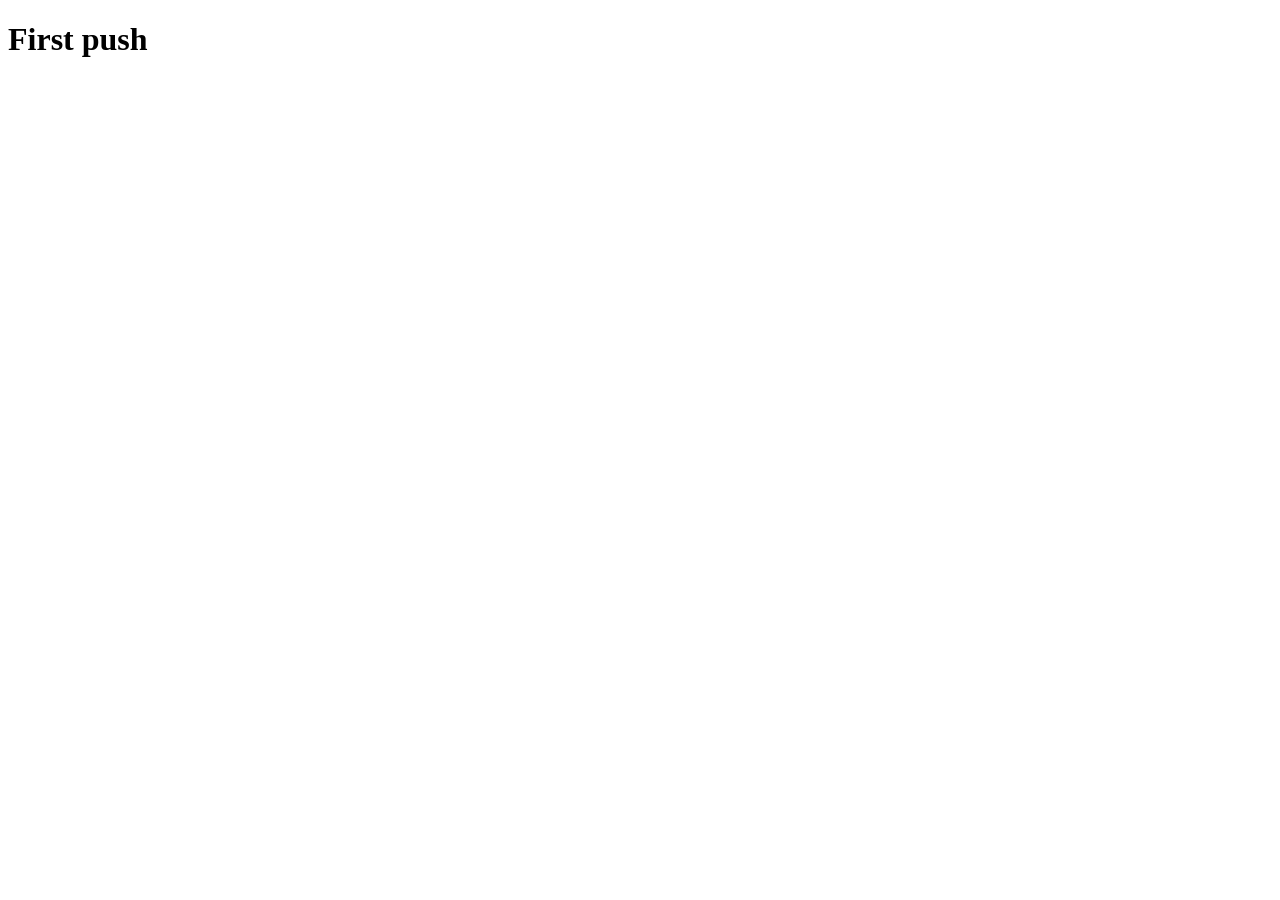
==== index.html @ 58bea5c6 "First commit with start code" ====
<!DOCTYPE html>
<html lang="en">
<head>
    <meta charset="UTF-8">
    <meta name="viewport" content="width=device-width, initial-scale=1.0">
    <title>Strotskyi | Frontend Fundamentals</title>
</head>
<body>
    <h1>First push</h1>
</body>
</html>
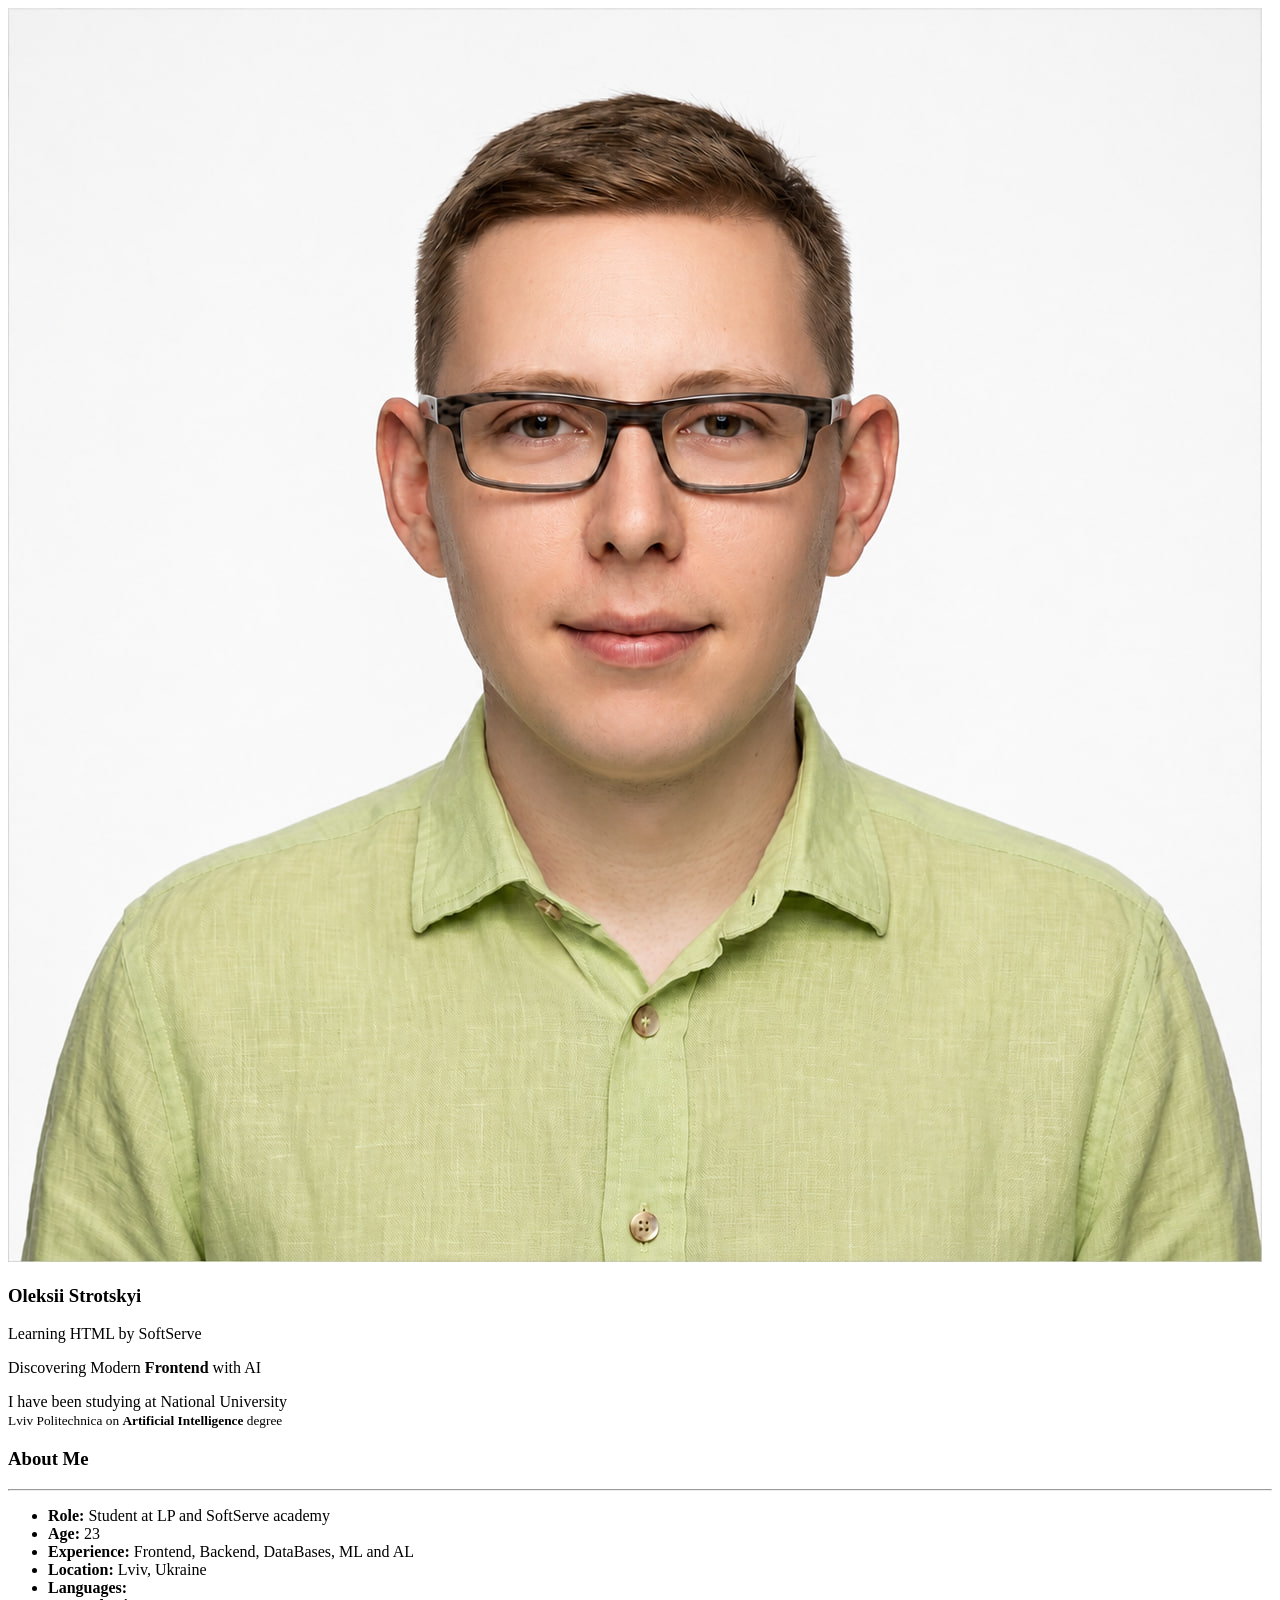
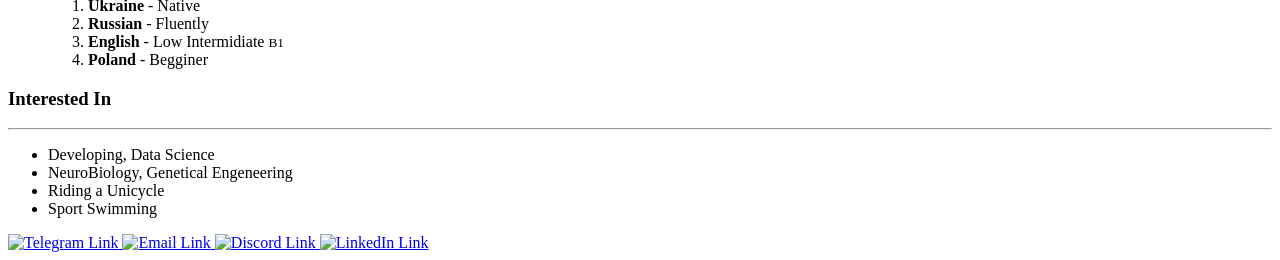
==== commit c5bf5684: "I have added main block with my photo, simple description about me, my interests and contact informa" ====
--- a/index.html
+++ b/index.html
@@ -3,9 +3,77 @@
 <head>
     <meta charset="UTF-8">
     <meta name="viewport" content="width=device-width, initial-scale=1.0">
-    <title>Strotskyi | Frontend Fundamentals</title>
+    <title>About Me | Frontend Fundamentals</title>
+    <link rel="icon" type="image/x-icon" href="sign.ico">
 </head>
 <body>
-    <h1>First push</h1>
+    <main>
+        <article>
+            <section>
+                <img src="my_face.jpg" alt="Profile photo of Oleksii Strotskyi">
+                <h1><b>Oleksii Strotskyi</b></h1>
+                <p>Learning HTML by SoftServe</p>
+                <p>Discovering Modern <strong>Frontend</strong> with AI</p>
+                <p>
+                    I have been studying at National University <br />
+                    <small>
+                        Lviv Politechnica on <strong>Artificial Intelligence</strong> degree
+                    </small>
+                </p>
+            </section>
+
+            <section>
+                <h1><strong>About Me</strong></h1><hr />
+                <ul>
+                    <li><b>Role:</b> Student at LP and SoftServe academy</li>
+                    <li><b>Age:</b> 23</li>
+                    <li><b>Experience:</b> Frontend, Backend, DataBases, ML and AL</li>             
+                    <li><b>Location:</b> Lviv, Ukraine</li>
+                    <li>
+                        <strong>Languages:</strong>
+                        <ol>
+                            <li><b>Ukraine</b> - Native</li>
+                            <li><b>Russian</b> - Fluently</li>
+                            <li><strong>English</strong> - Low Intermidiate <small>B1</small></li>
+                            <li><b>Poland</b> - Begginer</li>
+                        </ol>
+                    </li>
+                </ul>
+            </section>
+
+            <section>
+                <h1><strong>Interested In</strong></h1><hr />
+                <ul>
+                    <li>Developing, Data Science</li>
+                    <li>NeuroBiology, Genetical Engeneering</li>
+                    <li>Riding a Unicycle</li>
+                    <li>Sport Swimming</li>
+                </ul>
+            </section>  
+        </article>
+        
+
+    </main>
+
+    <footer>
+        <div>
+            <a href="https://t.me/spirit_king" target="_blank" rel="noopener noreferrer">
+                <img src="" alt="Telegram Link">
+            </a>
+
+            <a href="mailto:strotskyi.oleksii@gmail.com">
+                <img src="" alt="Email Link">
+            </a>
+
+            <a href="https://discord.com/users/1483195252197294226" target="_blank" rel="noopener noreferrer">
+                <img src="" alt="Discord Link">
+            </a>
+
+            <a href="#">
+                <img src="" alt="LinkedIn Link">
+            </a>
+        </div>
+
+    </footer>
 </body>
 </html>
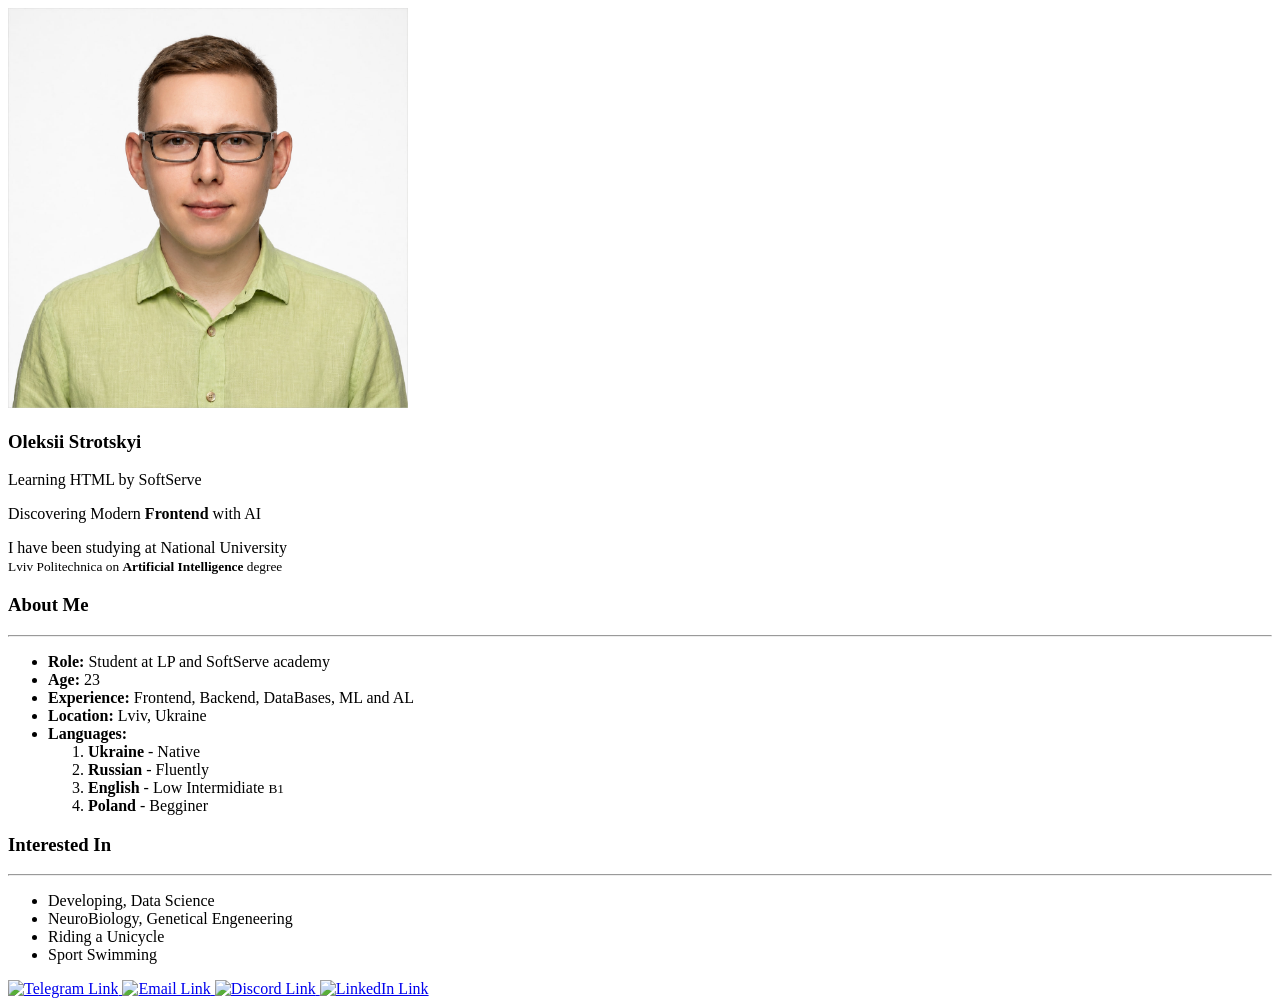
==== commit 6e0a0c84: "Size of the main picture has been changed" ====
--- a/index.html
+++ b/index.html
@@ -10,7 +10,7 @@
     <main>
         <article>
             <section>
-                <img src="my_face.jpg" alt="Profile photo of Oleksii Strotskyi">
+                <img src="my_face.jpg" alt="Profile photo of Oleksii Strotskyi" width="400" height="400">
                 <h1><b>Oleksii Strotskyi</b></h1>
                 <p>Learning HTML by SoftServe</p>
                 <p>Discovering Modern <strong>Frontend</strong> with AI</p>
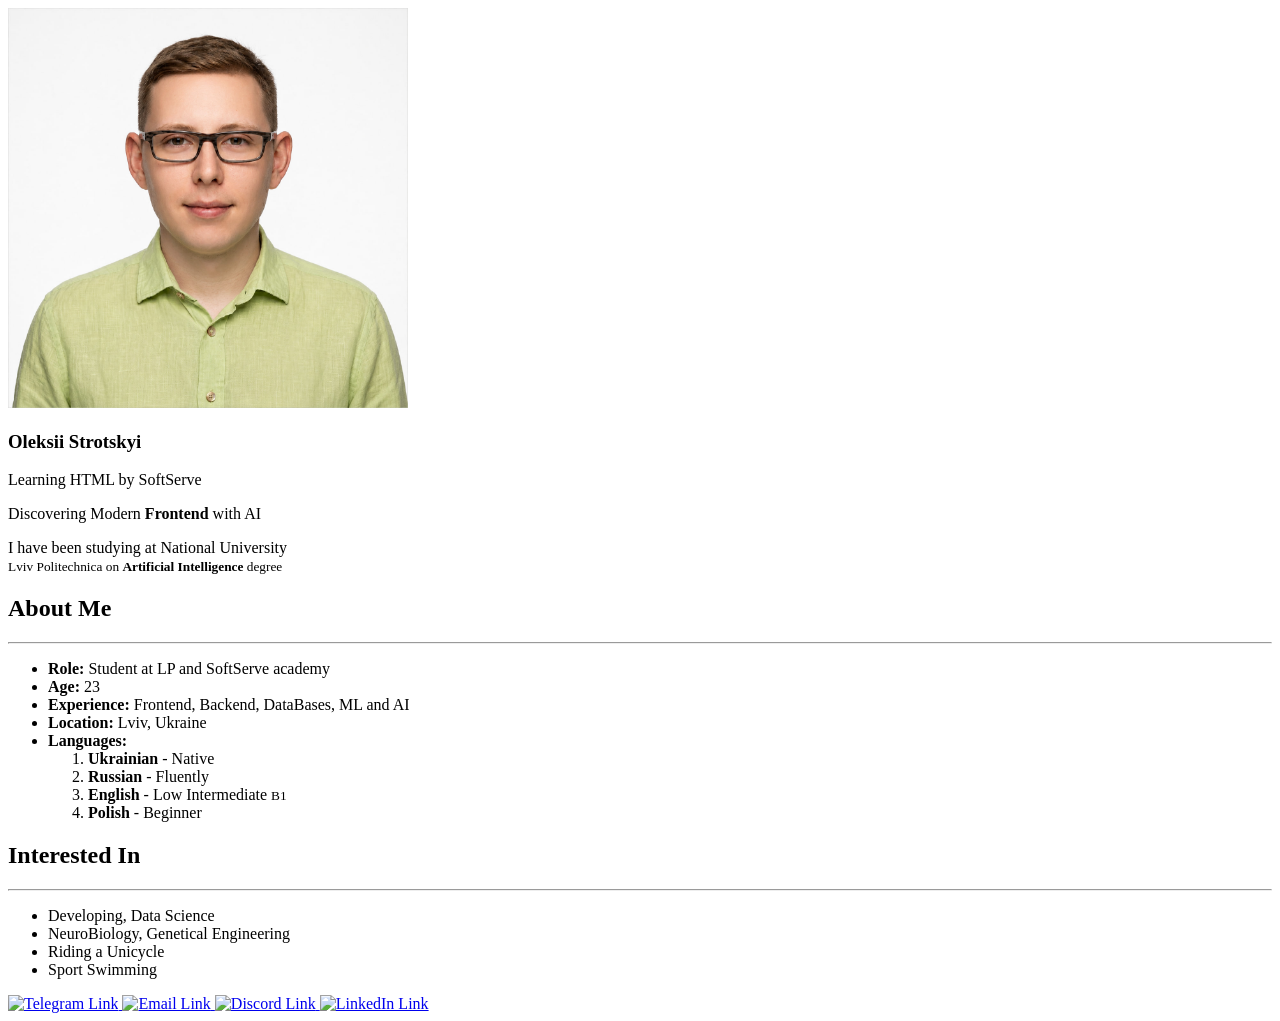
==== commit 801e34c1: "Micro Fixes" ====
--- a/index.html
+++ b/index.html
@@ -11,7 +11,7 @@
         <article>
             <section>
                 <img src="my_face.jpg" alt="Profile photo of Oleksii Strotskyi" width="400" height="400">
-                <h1><b>Oleksii Strotskyi</b></h1>
+                <h1>Oleksii Strotskyi</h1>
                 <p>Learning HTML by SoftServe</p>
                 <p>Discovering Modern <strong>Frontend</strong> with AI</p>
                 <p>
@@ -23,29 +23,29 @@
             </section>
 
             <section>
-                <h1><strong>About Me</strong></h1><hr />
+                <h2>About Me</h2><hr />
                 <ul>
                     <li><b>Role:</b> Student at LP and SoftServe academy</li>
                     <li><b>Age:</b> 23</li>
-                    <li><b>Experience:</b> Frontend, Backend, DataBases, ML and AL</li>             
+                    <li><b>Experience:</b> Frontend, Backend, DataBases, ML and AI</li>             
                     <li><b>Location:</b> Lviv, Ukraine</li>
                     <li>
                         <strong>Languages:</strong>
                         <ol>
-                            <li><b>Ukraine</b> - Native</li>
+                            <li><b>Ukrainian</b> - Native</li>
                             <li><b>Russian</b> - Fluently</li>
-                            <li><strong>English</strong> - Low Intermidiate <small>B1</small></li>
-                            <li><b>Poland</b> - Begginer</li>
+                            <li><strong>English</strong> - Low Intermediate <small>B1</small></li>
+                            <li><b>Polish</b> - Beginner</li>
                         </ol>
                     </li>
                 </ul>
             </section>
 
             <section>
-                <h1><strong>Interested In</strong></h1><hr />
+                <h2>Interested In</h2><hr />
                 <ul>
                     <li>Developing, Data Science</li>
-                    <li>NeuroBiology, Genetical Engeneering</li>
+                    <li>NeuroBiology, Genetical Engineering</li>
                     <li>Riding a Unicycle</li>
                     <li>Sport Swimming</li>
                 </ul>
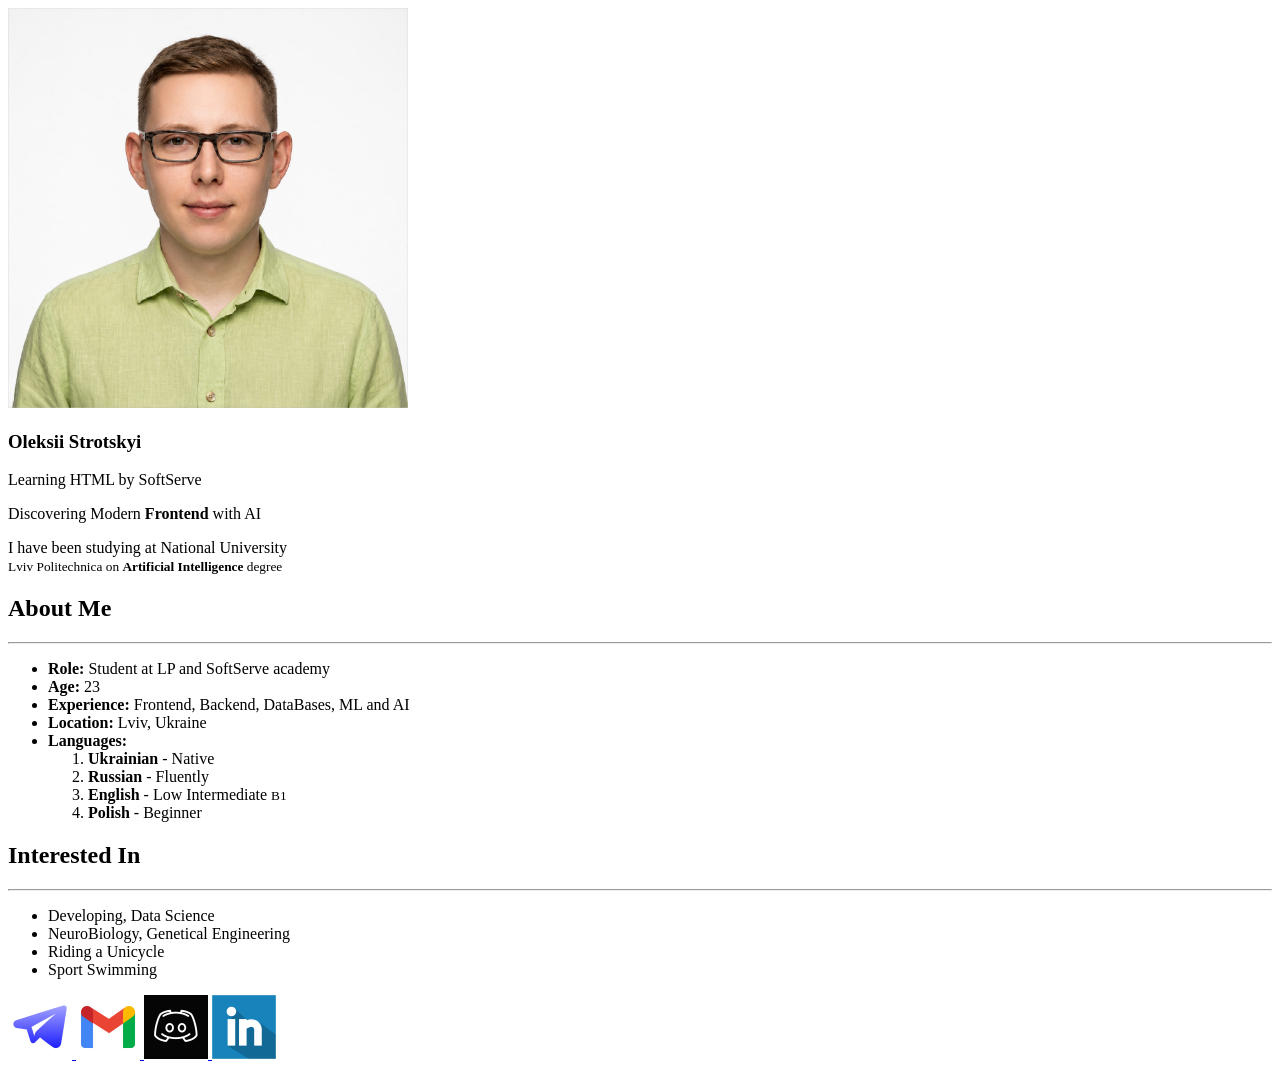
==== commit 7a6cfdc4: "add icons to links" ====
--- a/index.html
+++ b/index.html
@@ -4,13 +4,13 @@
     <meta charset="UTF-8">
     <meta name="viewport" content="width=device-width, initial-scale=1.0">
     <title>About Me | Frontend Fundamentals</title>
-    <link rel="icon" type="image/x-icon" href="sign.ico">
+    <link rel="icon" type="image/x-icon" href="SourcesForPage/sign.ico">
 </head>
 <body>
     <main>
         <article>
             <section>
-                <img src="my_face.jpg" alt="Profile photo of Oleksii Strotskyi" width="400" height="400">
+                <img src="SourcesForPage/my_face.jpg" alt="Profile photo of Oleksii Strotskyi" width="400" height="400">
                 <h1>Oleksii Strotskyi</h1>
                 <p>Learning HTML by SoftServe</p>
                 <p>Discovering Modern <strong>Frontend</strong> with AI</p>
@@ -51,26 +51,24 @@
                 </ul>
             </section>  
         </article>
-        
-
     </main>
 
     <footer>
         <div>
             <a href="https://t.me/spirit_king" target="_blank" rel="noopener noreferrer">
-                <img src="" alt="Telegram Link">
+                <img src="SourcesForPage/telegram.ico" alt="Telegram Link" width="64" height="64">
             </a>
 
             <a href="mailto:strotskyi.oleksii@gmail.com">
-                <img src="" alt="Email Link">
+                <img src="SourcesForPage/gmail.ico" alt="Email Link" width="64" height="64">
             </a>
 
             <a href="https://discord.com/users/1483195252197294226" target="_blank" rel="noopener noreferrer">
-                <img src="" alt="Discord Link">
+                <img src="SourcesForPage/discord.ico" alt="Discord Link" width="64" height="64">
             </a>
 
             <a href="#">
-                <img src="" alt="LinkedIn Link">
+                <img src="SourcesForPage/LinkedIn.ico" alt="LinkedIn Link" width="64" height="64">
             </a>
         </div>
 
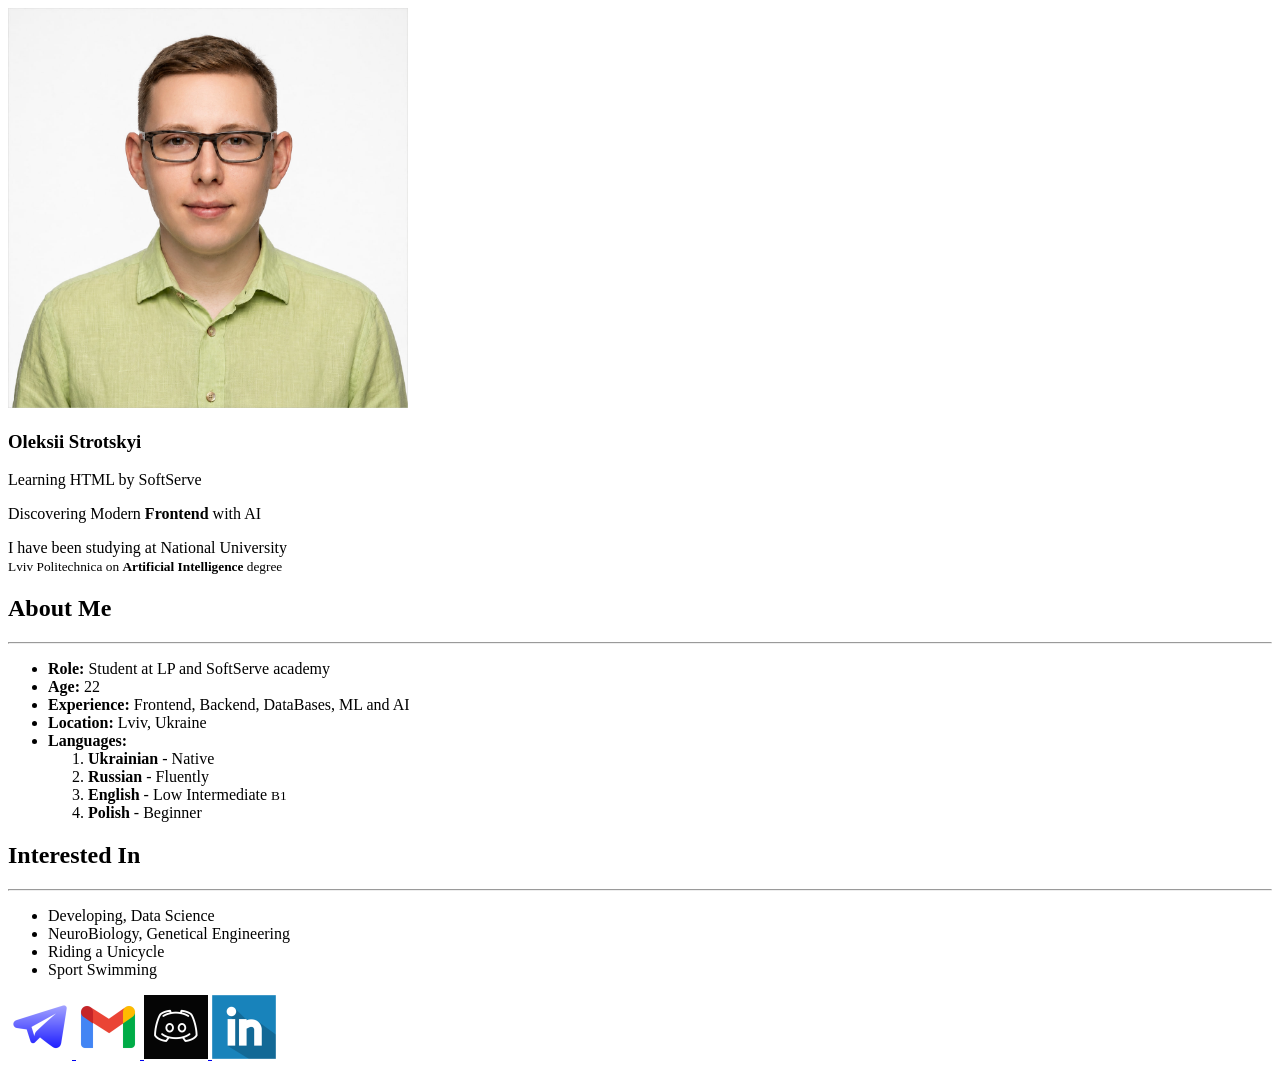
==== commit 7782154e: "Fixed Age" ====
--- a/index.html
+++ b/index.html
@@ -26,7 +26,7 @@
                 <h2>About Me</h2><hr />
                 <ul>
                     <li><b>Role:</b> Student at LP and SoftServe academy</li>
-                    <li><b>Age:</b> 23</li>
+                    <li><b>Age:</b> 22</li>
                     <li><b>Experience:</b> Frontend, Backend, DataBases, ML and AI</li>             
                     <li><b>Location:</b> Lviv, Ukraine</li>
                     <li>
